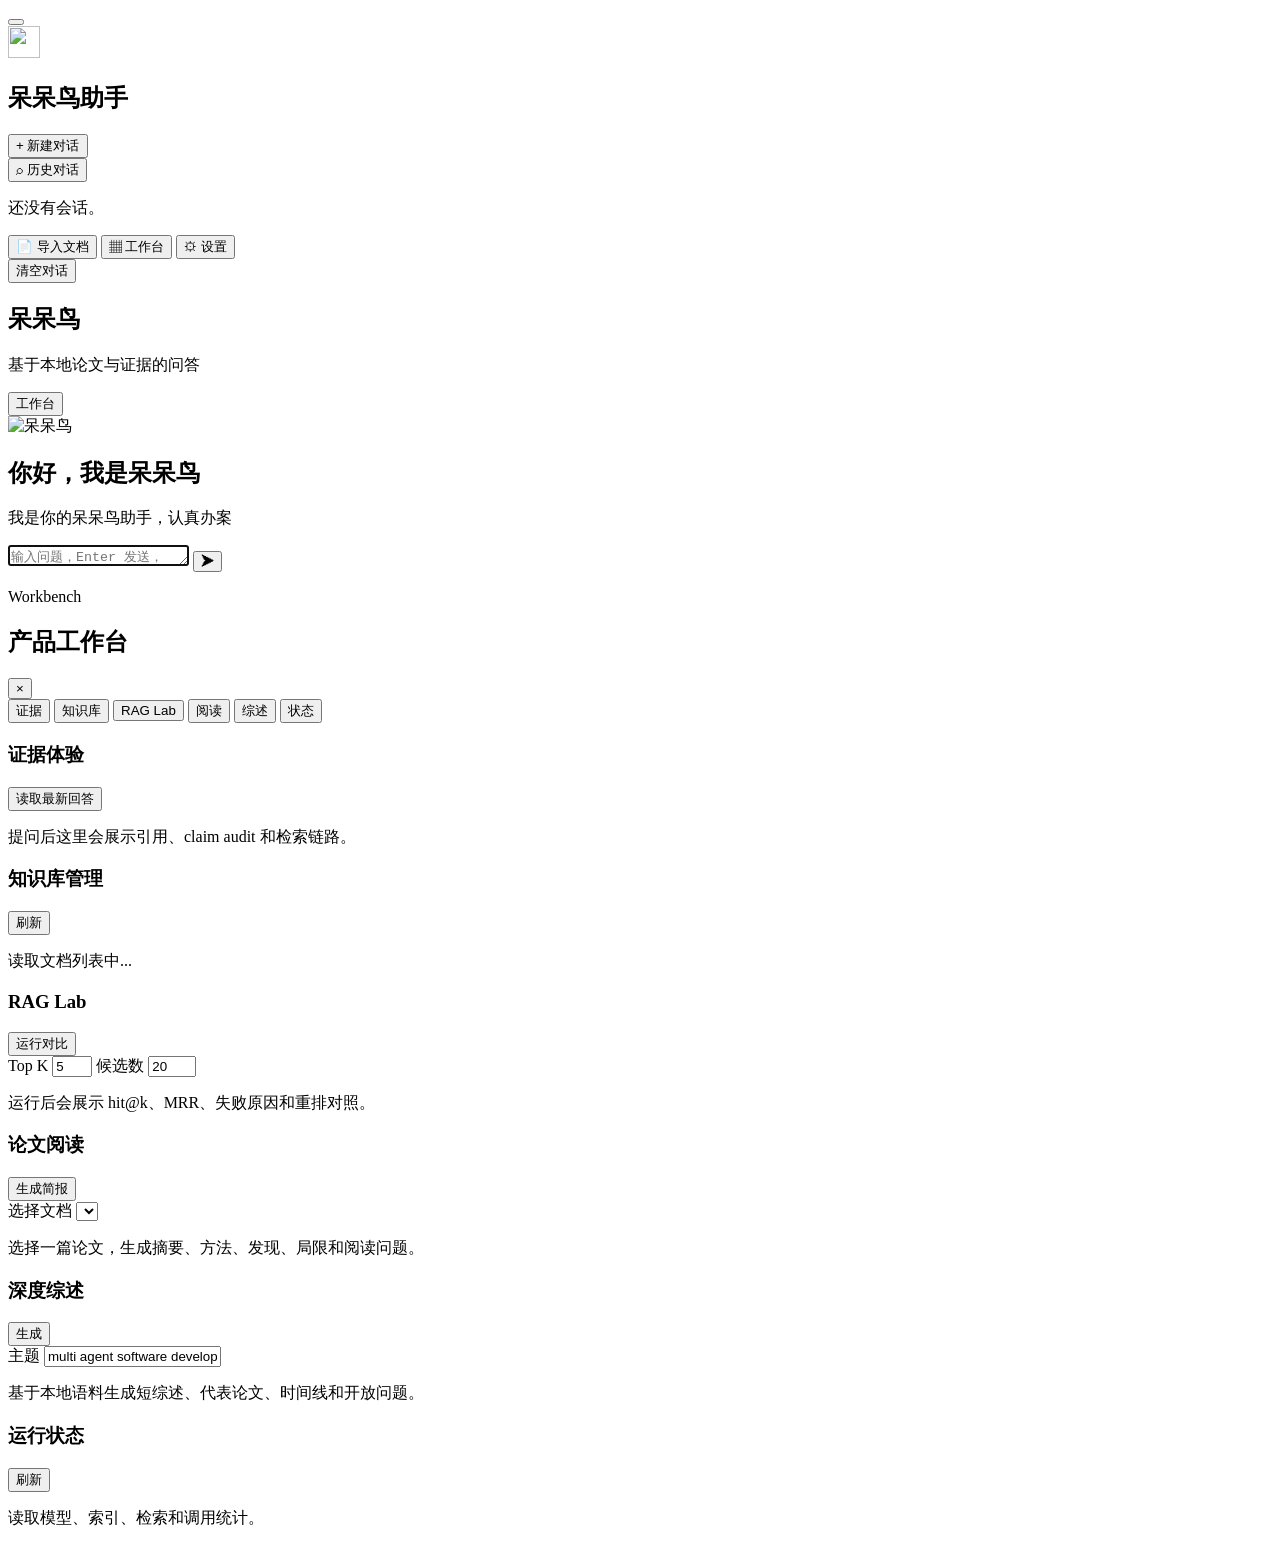
==== daidainiao_agent/frontend/index.html @ 804ecf0d "refactor: 整合项目至 daidainiao_agent 并升级呆呆鸟前端 - 将应用迁入 daidainiao_agent/，Python 包由 research_agent 重命名为 da" ====
<!doctype html>
<html lang="zh-CN">
  <head>
    <meta charset="UTF-8" />
    <meta name="viewport" content="width=device-width, initial-scale=1.0" />
    <meta http-equiv="Cache-Control" content="no-cache, no-store, must-revalidate" />
    <meta http-equiv="Pragma" content="no-cache" />
    <meta http-equiv="Expires" content="0" />
    <title>呆呆鸟 · 论文助手</title>
    <link rel="preconnect" href="https://fonts.googleapis.com" />
    <link rel="preconnect" href="https://fonts.gstatic.com" crossorigin />
    <link href="https://fonts.googleapis.com/css2?family=Inter:wght@400;500;600;700&family=Source+Serif+4:opsz,wght@8..60,400;600;700&display=swap" rel="stylesheet" />
    <link rel="icon" type="image/png" href="/static/icons/dodo-official.png" />
    <link rel="stylesheet" href="/static/styles.css?v=20260521" />
    <link rel="stylesheet" href="/static/ui-v2.css?v=20260521" />
  </head>
  <body>
    <div class="app-shell">
      <button id="sidebar-toggle" class="sidebar-toggle" type="button" aria-label="切换侧栏">
        <span class="toggle-icon"></span>
      </button>

      <aside id="sidebar" class="sidebar">
        <div class="sidebar-header">
          <div class="brand-lockup">
            <span class="brand-mark" aria-hidden="true">
              <img src="/static/icons/dodo-official.png" width="32" height="32" alt="" />
            </span>
            <h2 class="sidebar-brand">呆呆鸟助手</h2>
          </div>
        </div>

        <nav class="sidebar-nav" aria-label="对话导航">
          <button id="new-chat" class="nav-button nav-button-primary" type="button">
            <span aria-hidden="true">+</span>
            新建对话
          </button>

          <div class="sidebar-section">
            <button class="nav-button nav-button-static" type="button" aria-expanded="true">
              <span aria-hidden="true">⌕</span>
              历史对话
            </button>
            <div class="sidebar-history" id="sessions-output">
              <p class="empty-note">还没有会话。</p>
            </div>
          </div>

          <button id="upload-doc-button" class="nav-button" type="button">
            <span aria-hidden="true">📄</span>
            导入文档
          </button>
          <input id="upload-file-input" type="file" accept=".pdf,.docx,.txt" style="position:absolute;width:1px;height:1px;opacity:0;pointer-events:none;" />

          <button id="workspace-toggle" class="nav-button nav-button-muted" type="button">
            <span aria-hidden="true">▦</span>
            工作台
          </button>

          <button id="settings-button" class="nav-button" type="button">
            <span aria-hidden="true">⚙</span>
            设置
          </button>
        </nav>

        <div class="sidebar-footer">
          <button id="clear-chat" class="danger-button" type="button">清空对话</button>
        </div>
      </aside>

      <main id="main-content" class="chat-main">
        <section class="conversation-panel" aria-labelledby="assistant-title">
          <header class="chat-panel-header">
            <div>
              <h1 id="assistant-title">呆呆鸟</h1>
              <p class="panel-kicker">基于本地论文与证据的问答</p>
            </div>
            <button id="workspace-open-header" class="status-pill status-button status-button-subtle" type="button" title="打开产品工作台">工作台</button>
          </header>

          <div id="chat-stream-status" class="chat-stream-status" aria-live="polite" aria-atomic="true"></div>
          <div id="chat-messages" class="chat-messages">
            <div id="welcome-screen" class="welcome-screen">
              <div class="welcome-copy">
                <div class="welcome-mascot" aria-hidden="true">
                  <img src="/static/icons/dodo-official.png" width="128" height="128" alt="呆呆鸟" />
                </div>
                <h2>你好，我是呆呆鸟</h2>
                <p class="welcome-hint">我是你的呆呆鸟助手，认真办案</p>
              </div>
            </div>
          </div>

          <div class="chat-composer-wrap">
            <form id="chat-form" class="chat-composer" action="javascript:void(0)" novalidate>
              <textarea id="chat-input" class="chat-input" placeholder="输入问题，Enter 发送，Shift+Enter 换行" rows="1" autofocus></textarea>
              <button id="chat-stop" class="ghost-button chat-stop-btn" type="button" title="停止生成" hidden aria-label="停止生成">
                <span class="stop-icon" aria-hidden="true">■</span>
              </button>
              <button id="chat-submit" class="primary-button chat-submit-btn" type="button" title="发送 (Enter)" aria-label="发送">
                <span class="submit-icon" aria-hidden="true">&#x27A4;</span>
              </button>
            </form>
          </div>
        </section>

        <aside id="workspace-panel" class="workspace-panel" aria-label="产品工作台">
          <div class="workspace-head">
            <div>
              <p class="panel-kicker">Workbench</p>
              <h2>产品工作台</h2>
            </div>
            <button id="workspace-close" class="settings-close" type="button" aria-label="关闭工作台">×</button>
          </div>

          <div class="workspace-tabs" role="tablist" aria-label="产品能力">
            <button class="workspace-tab active" type="button" data-workspace-tab="evidence">证据</button>
            <button class="workspace-tab" type="button" data-workspace-tab="documents">知识库</button>
            <button class="workspace-tab" type="button" data-workspace-tab="lab">RAG Lab</button>
            <button class="workspace-tab" type="button" data-workspace-tab="reading">阅读</button>
            <button class="workspace-tab" type="button" data-workspace-tab="review">综述</button>
            <button class="workspace-tab" type="button" data-workspace-tab="status">状态</button>
          </div>

          <div class="workspace-body">
            <section class="workspace-view active" data-workspace-view="evidence">
              <div class="workspace-section-head">
                <h3>证据体验</h3>
                <button id="workspace-load-evidence" class="ghost-button compact-button" type="button">读取最新回答</button>
              </div>
              <div id="workspace-evidence-output" class="workspace-output">
                <p class="settings-empty">提问后这里会展示引用、claim audit 和检索链路。</p>
              </div>
            </section>

            <section class="workspace-view" data-workspace-view="documents">
              <div class="workspace-section-head">
                <h3>知识库管理</h3>
                <button id="workspace-refresh-documents" class="ghost-button compact-button" type="button">刷新</button>
              </div>
              <div id="workspace-documents-output" class="workspace-output">
                <p class="settings-empty">读取文档列表中...</p>
              </div>
            </section>

            <section class="workspace-view" data-workspace-view="lab">
              <div class="workspace-section-head">
                <h3>RAG Lab</h3>
                <button id="workspace-run-lab" class="primary-button compact-button" type="button">运行对比</button>
              </div>
              <div class="workspace-form-row">
                <label>Top K <input id="workspace-lab-top-k" type="number" min="1" max="8" value="5" /></label>
                <label>候选数 <input id="workspace-lab-candidate-k" type="number" min="4" max="60" value="20" /></label>
              </div>
              <div id="workspace-lab-output" class="workspace-output">
                <p class="settings-empty">运行后会展示 hit@k、MRR、失败原因和重排对照。</p>
              </div>
            </section>

            <section class="workspace-view" data-workspace-view="reading">
              <div class="workspace-section-head">
                <h3>论文阅读</h3>
                <button id="workspace-run-reading" class="primary-button compact-button" type="button">生成简报</button>
              </div>
              <label class="workspace-field">
                <span>选择文档</span>
                <select id="workspace-reading-select"></select>
              </label>
              <div id="workspace-reading-output" class="workspace-output">
                <p class="settings-empty">选择一篇论文，生成摘要、方法、发现、局限和阅读问题。</p>
              </div>
            </section>

            <section class="workspace-view" data-workspace-view="review">
              <div class="workspace-section-head">
                <h3>深度综述</h3>
                <button id="workspace-run-review" class="primary-button compact-button" type="button">生成</button>
              </div>
              <label class="workspace-field">
                <span>主题</span>
                <input id="workspace-review-topic" type="text" value="multi agent software development" />
              </label>
              <div id="workspace-review-output" class="workspace-output">
                <p class="settings-empty">基于本地语料生成短综述、代表论文、时间线和开放问题。</p>
              </div>
            </section>

            <section class="workspace-view" data-workspace-view="status">
              <div class="workspace-section-head">
                <h3>运行状态</h3>
                <button id="workspace-refresh-status" class="ghost-button compact-button" type="button">刷新</button>
              </div>
              <div id="workspace-status-output" class="workspace-output">
                <p class="settings-empty">读取模型、索引、检索和调用统计。</p>
              </div>
            </section>
          </div>
        </aside>
      </main>
    </div>

    <div id="settings-panel" class="settings-panel" hidden>
      <div class="settings-card" role="dialog" aria-modal="true" aria-labelledby="settings-title">
        <div class="settings-head">
          <div>
            <p class="panel-kicker">设置</p>
            <h2 id="settings-title">模型 &amp; 检索</h2>
          </div>
          <button id="settings-close" class="settings-close" type="button" aria-label="关闭设置">×</button>
        </div>
        <div class="settings-scroll">
          <section class="settings-block">
            <h3 class="settings-block-title">模型连接</h3>
            <div class="settings-form">
              <label class="settings-stack">
                <span class="settings-label">配置名称</span>
                <input id="settings-profile-name" class="settings-input" type="text" placeholder="例如：GPT / Qwen" />
              </label>
              <label class="settings-stack">
                <span class="settings-label">提供商</span>
                <select id="settings-provider" class="settings-input settings-select">
                  <option value="dashscope">DashScope (阿里云)</option>
                  <option value="openai_compatible">OpenAI 兼容接口</option>
                </select>
              </label>
              <label class="settings-stack">
                <span class="settings-label">API Key</span>
                <input id="settings-api-key" class="settings-input" type="password" placeholder="sk-..." autocomplete="off" />
              </label>
              <label class="settings-stack" id="settings-base-url-group" hidden>
                <span class="settings-label">Base URL</span>
                <input id="settings-base-url" class="settings-input" type="text" placeholder="https://api.openai.com/v1" />
              </label>
              <div class="settings-stack" id="settings-model-group">
                <span class="settings-label">模型</span>
                <div class="settings-model-row">
                  <select id="settings-model-select" class="settings-input settings-select" hidden></select>
                  <input id="settings-model" class="settings-input" type="text" placeholder="qwen-plus" />
                  <button id="settings-fetch-models" class="ghost-button compact-button" type="button">获取模型</button>
                </div>
              </div>
            </div>
            <div id="settings-model-status" class="settings-model-status">未配置 API Key，使用本地规则模式</div>
            <div class="settings-profile-block">
              <div class="settings-subhead">
                <h4>已保存配置</h4>
                <span>点击切换</span>
              </div>
              <div id="settings-model-profiles" class="settings-profiles"></div>
            </div>
          </section>
          <section class="settings-block">
            <h3 class="settings-block-title">检索偏好</h3>
            <div class="settings-retrieval-grid">
              <label class="settings-stack settings-stack-inline">
                <span class="settings-label">证据片段数</span>
                <input id="settings-top-k" class="settings-input settings-input-narrow" type="number" min="1" max="8" step="1" value="5" />
              </label>
              <label class="settings-toggle">
                <input id="settings-strict-grounded" type="checkbox" checked />
                <span class="settings-toggle-ui" aria-hidden="true"></span>
                <span class="settings-toggle-text">
                  <strong>严格证据模式</strong>
                  <small>无依据时拒绝编造</small>
                </span>
              </label>
              <label class="settings-toggle">
                <input id="settings-use-rerank" type="checkbox" checked />
                <span class="settings-toggle-ui" aria-hidden="true"></span>
                <span class="settings-toggle-text">
                  <strong>启用重排</strong>
                  <small>本地 BGE 模型，更准但更慢</small>
                </span>
              </label>
            </div>
          </section>
          <section class="settings-block settings-block-muted">
            <div class="settings-subhead">
              <h4>已导入文档</h4>
              <span>知识库来源</span>
            </div>
            <div id="settings-documents" class="settings-documents">
              <p class="settings-empty">点击刷新文档查看列表。</p>
            </div>
          </section>
        </div>
        <div class="settings-footer settings-actions">
          <button id="settings-save" class="primary-button compact-button" type="button">保存并应用</button>
          <button id="settings-refresh-docs" class="ghost-button compact-button" type="button">刷新文档</button>
          <p class="settings-footer-hint">已切换的配置可直接保存；新建或另存为时需填写配置名称</p>
        </div>
      </div>
    </div>

    <script>
      (() => {
        const button = document.getElementById("settings-button");
        const panel = document.getElementById("settings-panel");
        const close = document.getElementById("settings-close");
        if (!button || !panel) return;
        let closeTimer = null;
        const closeWithAnimation = () => {
          if (panel.hidden || panel.classList.contains("settings-panel-closing")) return;
          panel.classList.add("settings-panel-closing");
          clearTimeout(closeTimer);
          closeTimer = setTimeout(() => {
            panel.hidden = true;
            panel.classList.remove("settings-panel-closing");
          }, 260);
        };
        button.addEventListener("click", () => {
          clearTimeout(closeTimer);
          panel.classList.remove("settings-panel-closing");
          panel.hidden = false;
        });
        close?.addEventListener("click", closeWithAnimation);
        panel.addEventListener("click", (event) => {
          if (event.target === panel) closeWithAnimation();
        });
      })();
    </script>
    <script>
      (() => {
        const form = document.getElementById("chat-form");
        const input = document.getElementById("chat-input");
        const submit = document.getElementById("chat-submit");
        const messages = document.getElementById("chat-messages");
        const welcome = document.getElementById("welcome-screen");
        if (!form || !input || !submit || !messages) return;

        const escapeHtml = (value) => String(value)
          .replaceAll("&", "&amp;")
          .replaceAll("<", "&lt;")
          .replaceAll(">", "&gt;")
          .replaceAll('"', "&quot;")
          .replaceAll("'", "&#39;");

        const appendMessage = (role, text) => {
          if (welcome) welcome.style.display = "none";
          const cls = role === "user" ? "chat-msg-user" : "chat-msg-assistant";
          messages.insertAdjacentHTML("beforeend", `<div class="chat-msg ${cls}"><p>${escapeHtml(text)}</p></div>`);
          messages.scrollTop = messages.scrollHeight;
          return messages.lastElementChild;
        };

        async function fallbackSend(event) {
          if (window.__DODO_CHAT_READY || event.defaultPrevented) return;
          event.preventDefault();
          const question = input.value.trim();
          if (!question || submit.disabled) return;
          submit.disabled = true;
          input.value = "";
          appendMessage("user", question);
          const assistant = appendMessage("assistant", "正在连接...");
          const paragraph = assistant.querySelector("p");
          let answer = "";
          try {
            let settings = {};
            try {
              settings = JSON.parse(localStorage.getItem("daidainiao-agent-settings") || "{}");
            } catch {
              settings = {};
            }
            const response = await fetch("/ask-stream", {
              method: "POST",
              headers: { "Content-Type": "application/json" },
              body: JSON.stringify({
                question,
                top_k: Number(settings.topK) || 5,
                strict_grounded: settings.strictGrounded !== false,
                use_rerank: settings.useRerank !== false,
              }),
            });
            if (!response.ok || !response.body) throw new Error(`请求失败：${response.status}`);
            const reader = response.body.getReader();
            const decoder = new TextDecoder("utf-8");
            let buffer = "";
            const handleBlock = (block) => {
              const eventType = (block.match(/^event:\s*(.+)$/m) || [])[1]?.trim() || "message";
              const data = block.split("\n").filter((line) => line.startsWith("data:")).map((line) => line.slice(5).trim()).join("\n");
              if (!data) return;
              const parsed = JSON.parse(data);
              if (eventType === "chunk") {
                answer += parsed.delta || "";
                paragraph.innerHTML = escapeHtml(answer || "...");
                messages.scrollTop = messages.scrollHeight;
              } else if (eventType === "final") {
                paragraph.innerHTML = escapeHtml(parsed.answer || answer || "完成");
              } else if (eventType === "error") {
                throw new Error(parsed.error || "流式输出失败");
              }
            };
            while (true) {
              const { value, done } = await reader.read();
              buffer += decoder.decode(value || new Uint8Array(), { stream: !done });
              let boundary = buffer.indexOf("\n\n");
              while (boundary !== -1) {
                handleBlock(buffer.slice(0, boundary));
                buffer = buffer.slice(boundary + 2);
                boundary = buffer.indexOf("\n\n");
              }
              if (done) break;
            }
          } catch (err) {
            paragraph.textContent = `错误：${err.message || "发送失败"}`;
            paragraph.style.color = "var(--danger)";
          } finally {
            submit.disabled = false;
            input.focus();
          }
        }

        form.addEventListener("submit", fallbackSend);
        submit.addEventListener("click", fallbackSend);
      })();
    </script>
    <script type="module" src="/static/app.js?v=20260521-doc-del"></script>
  </body>
</html>
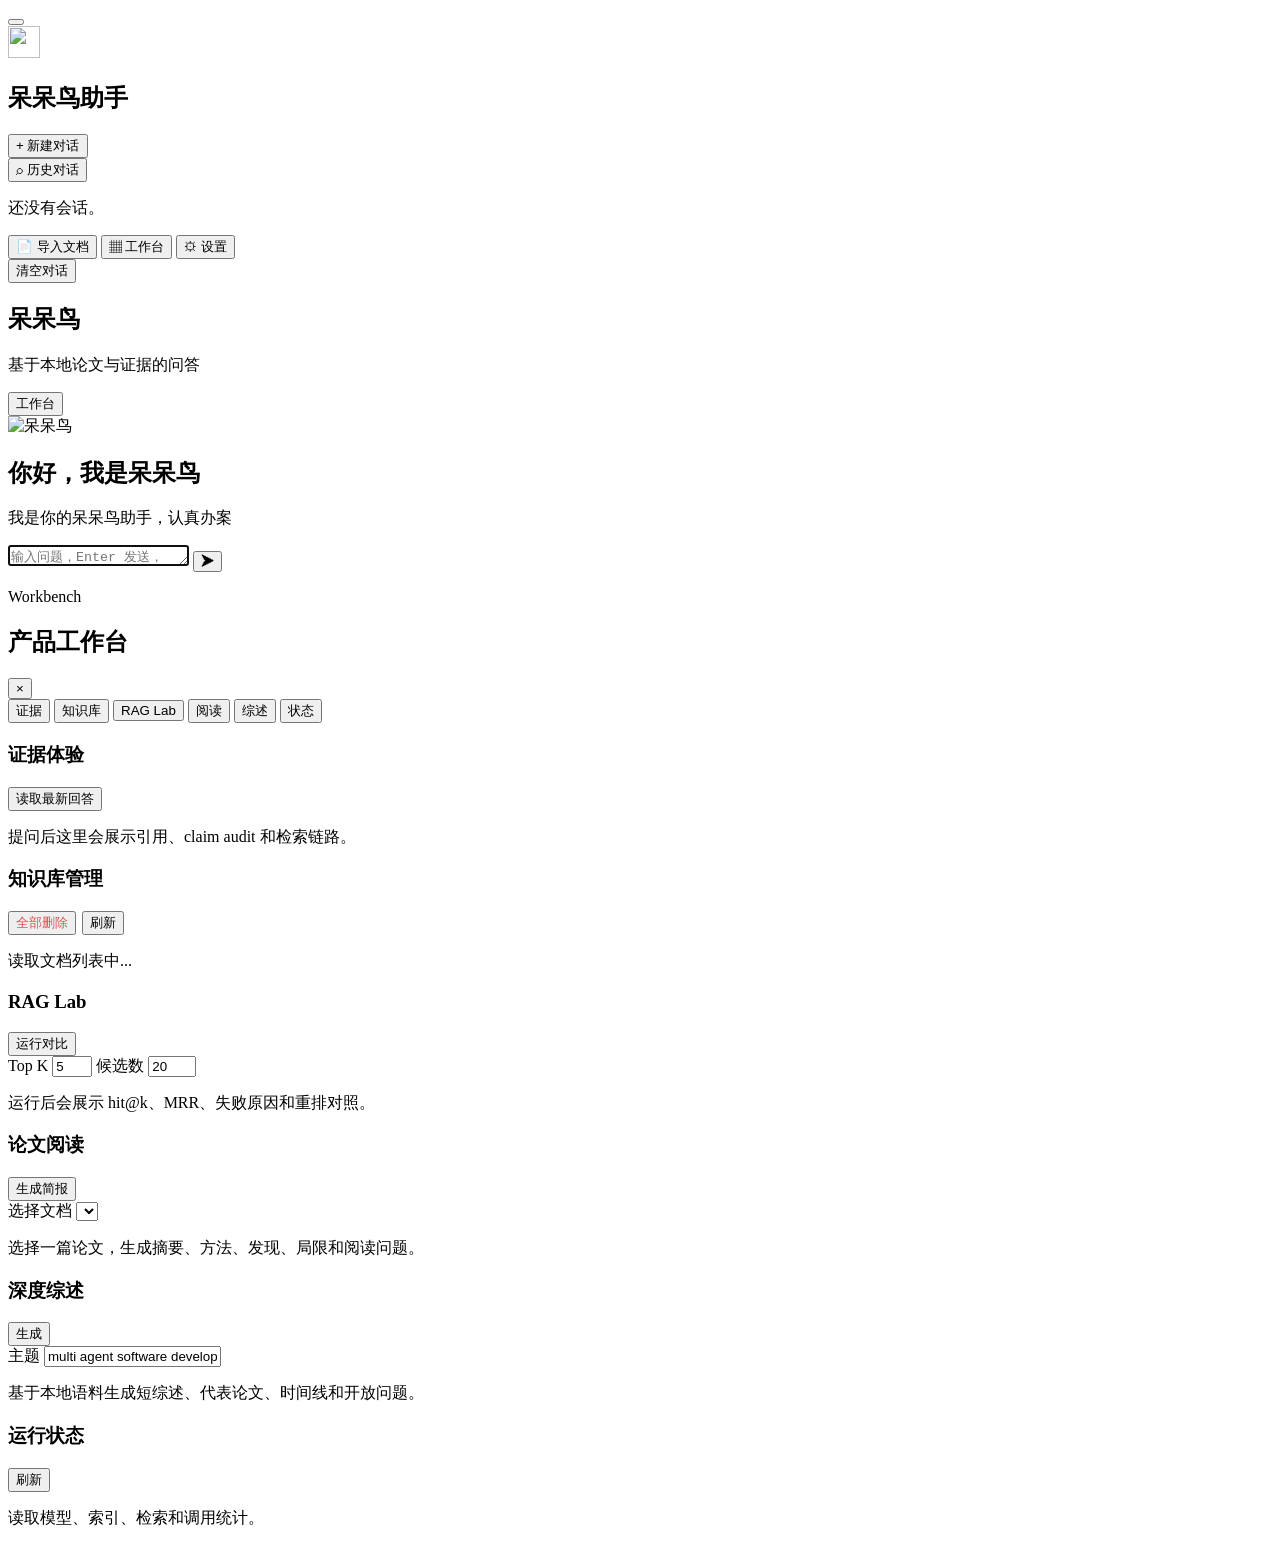
==== commit 1baf1f06: "feat: 模型配置档案持久化、设置与文档管理，并更新 README - 新增 model_profiles 与 /settings/model 读写，修复已保存配置列表不显示 - 支持删除导入文档、" ====
--- a/daidainiao_agent/frontend/index.html
+++ b/daidainiao_agent/frontend/index.html
@@ -136,7 +136,10 @@
             <section class="workspace-view" data-workspace-view="documents">
               <div class="workspace-section-head">
                 <h3>知识库管理</h3>
-                <button id="workspace-refresh-documents" class="ghost-button compact-button" type="button">刷新</button>
+                <div style="display:flex;gap:6px;">
+                  <button id="workspace-delete-all-documents" class="ghost-button compact-button" type="button" style="color:var(--danger,#e05252);">全部删除</button>
+                  <button id="workspace-refresh-documents" class="ghost-button compact-button" type="button">刷新</button>
+                </div>
               </div>
               <div id="workspace-documents-output" class="workspace-output">
                 <p class="settings-empty">读取文档列表中...</p>
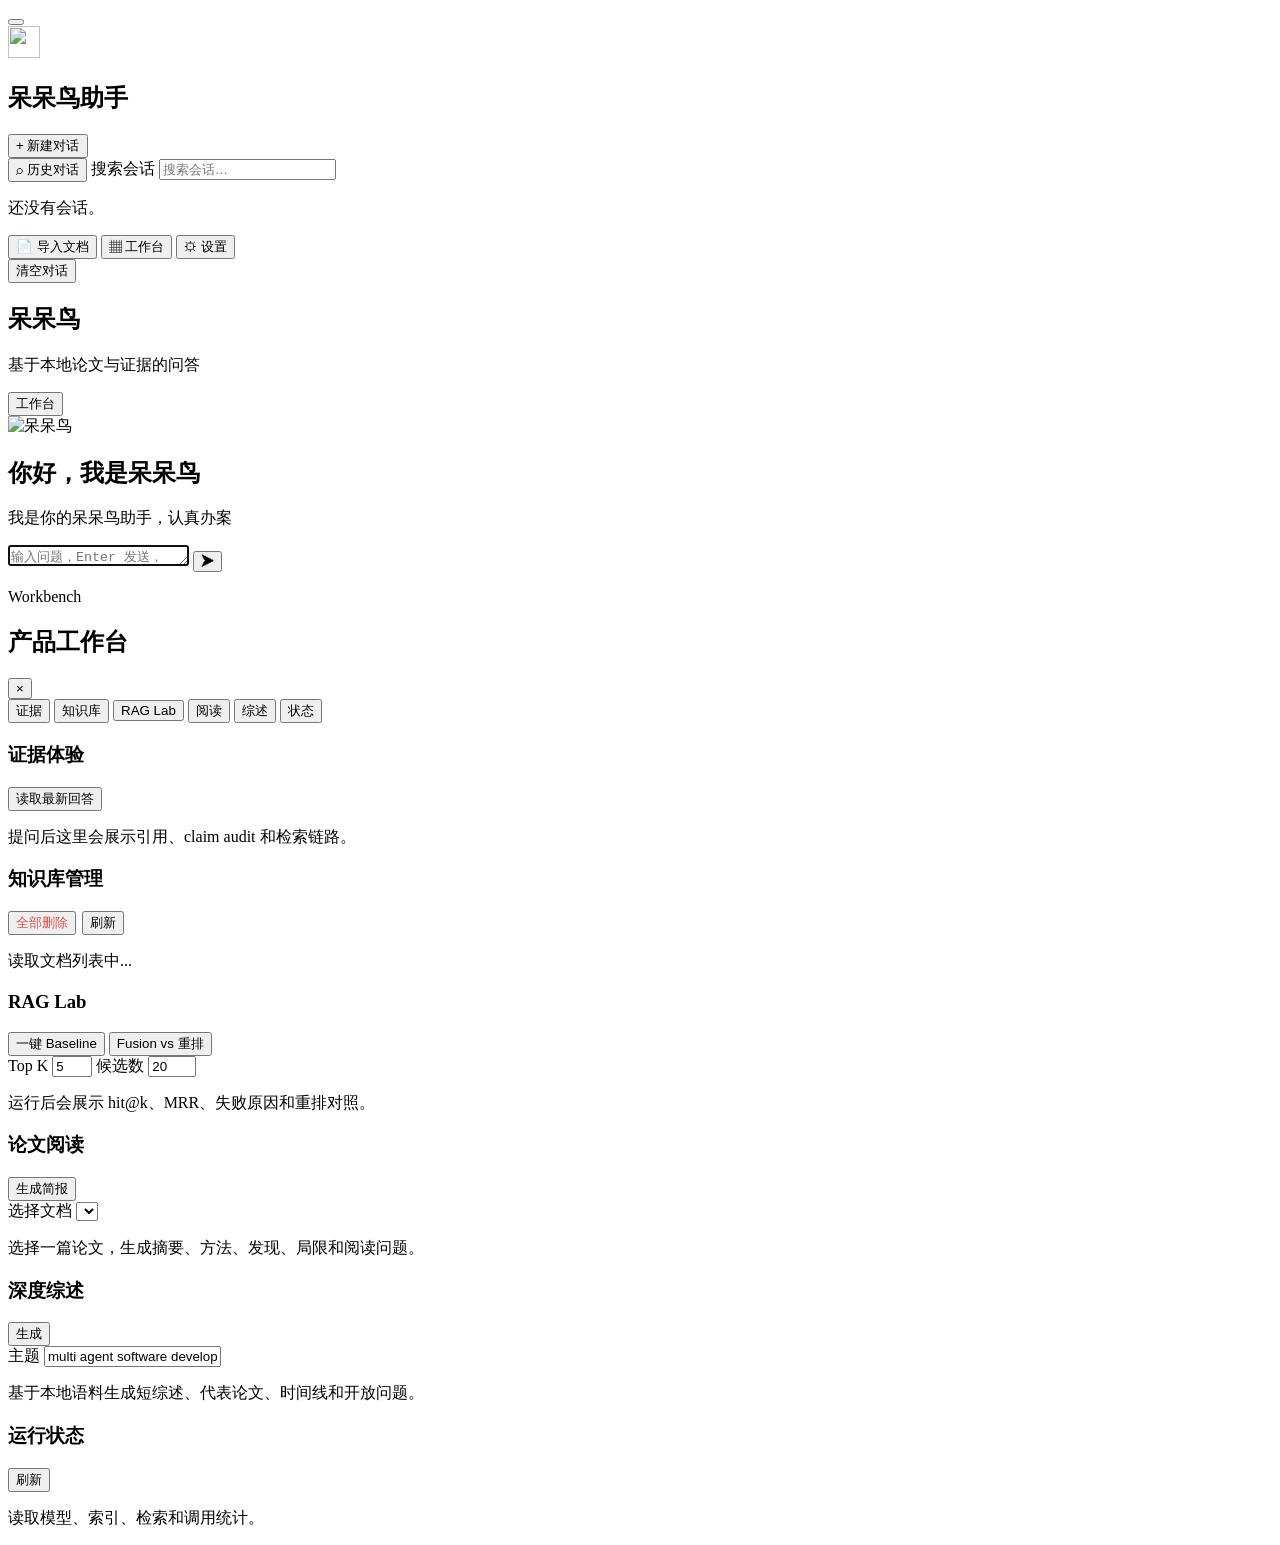
==== commit dae1787e: "feat: next-step improvements for daidainiao agent Experience (evidence sync, markdown export, sessio" ====
--- a/daidainiao_agent/frontend/index.html
+++ b/daidainiao_agent/frontend/index.html
@@ -41,6 +41,10 @@
               <span aria-hidden="true">⌕</span>
               历史对话
             </button>
+            <label class="session-search-label">
+              <span class="visually-hidden">搜索会话</span>
+              <input id="session-search" class="session-search-input" type="search" placeholder="搜索会话…" autocomplete="off" />
+            </label>
             <div class="sidebar-history" id="sessions-output">
               <p class="empty-note">还没有会话。</p>
             </div>
@@ -149,7 +153,8 @@
             <section class="workspace-view" data-workspace-view="lab">
               <div class="workspace-section-head">
                 <h3>RAG Lab</h3>
-                <button id="workspace-run-lab" class="primary-button compact-button" type="button">运行对比</button>
+                <button id="workspace-run-lab-baseline" class="ghost-button compact-button" type="button">一键 Baseline</button>
+                <button id="workspace-run-lab" class="primary-button compact-button" type="button">Fusion vs 重排</button>
               </div>
               <div class="workspace-form-row">
                 <label>Top K <input id="workspace-lab-top-k" type="number" min="1" max="8" value="5" /></label>
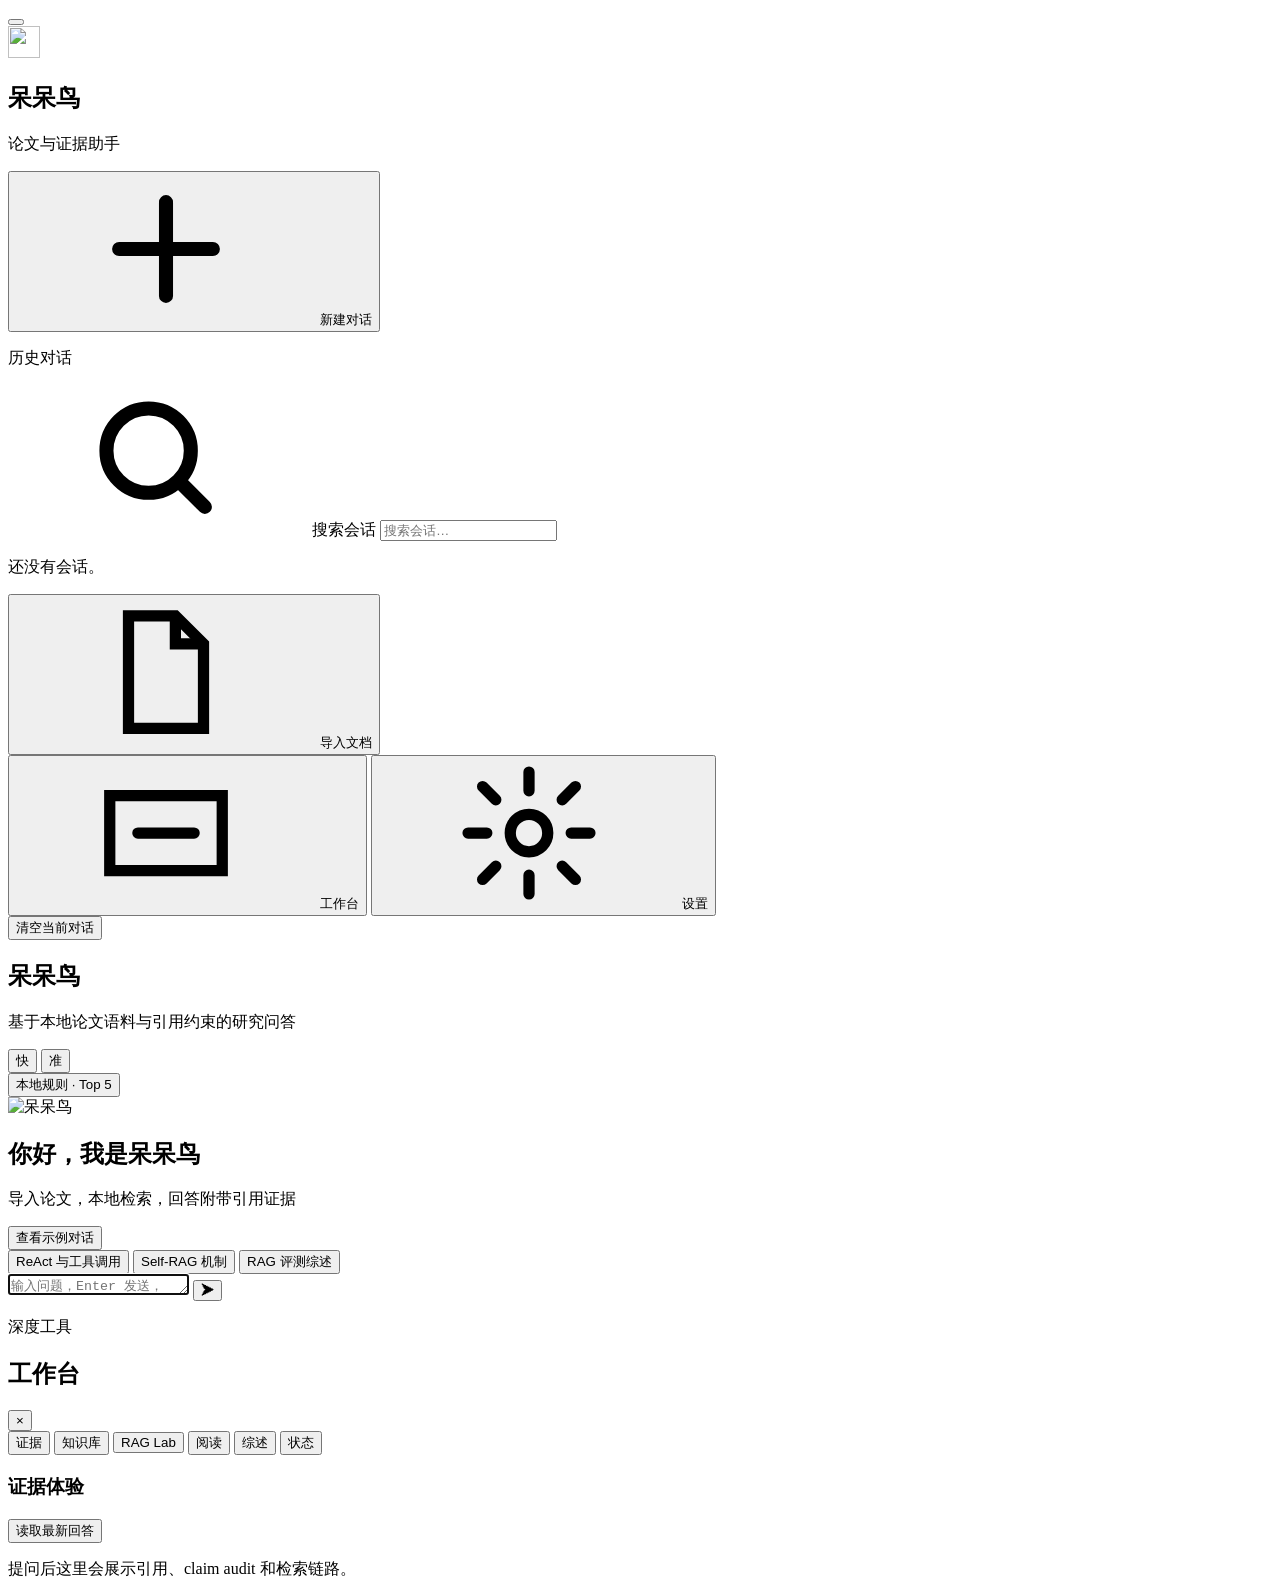
==== commit cdf91a89: "feat(frontend): polish daidainiao workspace Refresh the daidainiao frontend workspace and supporting" ====
--- a/daidainiao_agent/frontend/index.html
+++ b/daidainiao_agent/frontend/index.html
@@ -11,11 +11,23 @@
     <link rel="preconnect" href="https://fonts.gstatic.com" crossorigin />
     <link href="https://fonts.googleapis.com/css2?family=Inter:wght@400;500;600;700&family=Source+Serif+4:opsz,wght@8..60,400;600;700&display=swap" rel="stylesheet" />
     <link rel="icon" type="image/png" href="/static/icons/dodo-official.png" />
-    <link rel="stylesheet" href="/static/styles.css?v=20260521" />
-    <link rel="stylesheet" href="/static/ui-v2.css?v=20260521" />
+    <link rel="stylesheet" href="/static/tokens.css?v=20260541-density-fix" />
+    <link rel="stylesheet" href="/static/base.css?v=20260541-density-fix" />
+    <link rel="stylesheet" href="/static/components.css?v=20260541-density-fix" />
+    <link rel="stylesheet" href="/static/layout.css?v=20260541-density-fix" />
+    <link rel="stylesheet" href="/static/content.css?v=20260541-density-fix" />
   </head>
   <body>
+    <svg xmlns="http://www.w3.org/2000/svg" style="display:none" aria-hidden="true">
+      <symbol id="icon-plus" viewBox="0 0 16 16"><path d="M8 3v10M3 8h10" stroke="currentColor" stroke-width="1.5" stroke-linecap="round"/></symbol>
+      <symbol id="icon-search" viewBox="0 0 16 16"><circle cx="7" cy="7" r="4.5" stroke="currentColor" stroke-width="1.5" fill="none"/><path d="M10.5 10.5L13 13" stroke="currentColor" stroke-width="1.5" stroke-linecap="round"/></symbol>
+      <symbol id="icon-doc" viewBox="0 0 16 16"><path d="M4 2h5l3 3v9H4V2z" stroke="currentColor" stroke-width="1.2" fill="none"/><path d="M9 2v3h3" stroke="currentColor" stroke-width="1.2" fill="none"/></symbol>
+      <symbol id="icon-grid" viewBox="0 0 16 16"><rect x="2" y="2" width="5" height="5" rx="1" stroke="currentColor" stroke-width="1.2" fill="none"/><rect x="9" y="2" width="5" height="5" rx="1" stroke="currentColor" stroke-width="1.2" fill="none"/><rect x="2" y="9" width="5" height="5" rx="1" stroke="currentColor" stroke-width="1.2" fill="none"/><rect x="9" y="9" width="5" height="5" rx="1" stroke="currentColor" stroke-width="1.2" fill="none"/></symbol>
+      <symbol id="icon-settings" viewBox="0 0 16 16"><circle cx="8" cy="8" r="2" stroke="currentColor" stroke-width="1.2" fill="none"/><path d="M8 1.5v2M8 12.5v2M1.5 8h2M12.5 8h2M3.05 3.05l1.41 1.41M11.54 11.54l1.41 1.41M3.05 12.95l1.41-1.41M11.54 4.46l1.41-1.41" stroke="currentColor" stroke-width="1.2" stroke-linecap="round"/></symbol>
+      <symbol id="icon-workbench" viewBox="0 0 16 16"><path d="M2 4h12v8H2z" stroke="currentColor" stroke-width="1.2" fill="none"/><path d="M5 8h6" stroke="currentColor" stroke-width="1.2" stroke-linecap="round"/></symbol>
+    </svg>
     <div class="app-shell">
+      <div id="sidebar-scrim" class="sidebar-scrim" hidden aria-hidden="true"></div>
       <button id="sidebar-toggle" class="sidebar-toggle" type="button" aria-label="切换侧栏">
         <span class="toggle-icon"></span>
       </button>
@@ -26,49 +38,54 @@
             <span class="brand-mark" aria-hidden="true">
               <img src="/static/icons/dodo-official.png" width="32" height="32" alt="" />
             </span>
-            <h2 class="sidebar-brand">呆呆鸟助手</h2>
+            <div class="brand-text">
+              <h2 class="sidebar-brand">呆呆鸟</h2>
+              <p class="brand-tagline">论文与证据助手</p>
+            </div>
           </div>
         </div>
 
         <nav class="sidebar-nav" aria-label="对话导航">
           <button id="new-chat" class="nav-button nav-button-primary" type="button">
-            <span aria-hidden="true">+</span>
+            <span class="nav-icon" aria-hidden="true"><svg><use href="#icon-plus"/></svg></span>
             新建对话
           </button>
 
           <div class="sidebar-section">
-            <button class="nav-button nav-button-static" type="button" aria-expanded="true">
-              <span aria-hidden="true">⌕</span>
-              历史对话
-            </button>
-            <label class="session-search-label">
-              <span class="visually-hidden">搜索会话</span>
-              <input id="session-search" class="session-search-input" type="search" placeholder="搜索会话…" autocomplete="off" />
-            </label>
+            <p class="sidebar-section-label">历史对话</p>
+            <div class="session-search-wrap">
+              <svg class="session-search-icon" aria-hidden="true"><use href="#icon-search"/></svg>
+              <label class="session-search-label">
+                <span class="visually-hidden">搜索会话</span>
+                <input id="session-search" class="session-search-input" type="search" placeholder="搜索会话…" autocomplete="off" />
+              </label>
+            </div>
             <div class="sidebar-history" id="sessions-output">
               <p class="empty-note">还没有会话。</p>
             </div>
           </div>
 
           <button id="upload-doc-button" class="nav-button" type="button">
-            <span aria-hidden="true">📄</span>
+            <span class="nav-icon" aria-hidden="true"><svg><use href="#icon-doc"/></svg></span>
             导入文档
           </button>
           <input id="upload-file-input" type="file" accept=".pdf,.docx,.txt" style="position:absolute;width:1px;height:1px;opacity:0;pointer-events:none;" />
 
-          <button id="workspace-toggle" class="nav-button nav-button-muted" type="button">
-            <span aria-hidden="true">▦</span>
-            工作台
-          </button>
-
-          <button id="settings-button" class="nav-button" type="button">
-            <span aria-hidden="true">⚙</span>
-            设置
-          </button>
+          <div class="sidebar-tools-group">
+            <button id="workspace-toggle" class="nav-button nav-button-muted" type="button">
+              <span class="nav-icon" aria-hidden="true"><svg><use href="#icon-workbench"/></svg></span>
+              工作台
+            </button>
+
+            <button id="settings-button" class="nav-button" type="button">
+              <span class="nav-icon" aria-hidden="true"><svg><use href="#icon-settings"/></svg></span>
+              设置
+            </button>
+          </div>
         </nav>
 
         <div class="sidebar-footer">
-          <button id="clear-chat" class="danger-button" type="button">清空对话</button>
+          <button id="clear-chat" class="danger-link" type="button">清空当前对话</button>
         </div>
       </aside>
 
@@ -77,9 +94,15 @@
           <header class="chat-panel-header">
             <div>
               <h1 id="assistant-title">呆呆鸟</h1>
-              <p class="panel-kicker">基于本地论文与证据的问答</p>
-            </div>
-            <button id="workspace-open-header" class="status-pill status-button status-button-subtle" type="button" title="打开产品工作台">工作台</button>
+              <p class="header-subtitle">基于本地论文语料与引用约束的研究问答</p>
+            </div>
+            <div class="header-actions">
+              <div class="quality-preset-toggle" role="group" aria-label="检索模式">
+                <button type="button" class="quality-preset-btn" data-preset="fast" title="更快：跳过重排与自纠错" aria-pressed="false">快</button>
+                <button type="button" class="quality-preset-btn active" data-preset="accurate" title="更准：重排 + 自纠错" aria-pressed="true">准</button>
+              </div>
+              <button type="button" id="header-status-capsule" class="status-capsule" title="点击查看运行状态">本地规则 · Top 5</button>
+            </div>
           </header>
 
           <div id="chat-stream-status" class="chat-stream-status" aria-live="polite" aria-atomic="true"></div>
@@ -87,10 +110,16 @@
             <div id="welcome-screen" class="welcome-screen">
               <div class="welcome-copy">
                 <div class="welcome-mascot" aria-hidden="true">
-                  <img src="/static/icons/dodo-official.png" width="128" height="128" alt="呆呆鸟" />
+                  <img src="/static/icons/dodo-official.png" width="72" height="72" alt="呆呆鸟" />
                 </div>
                 <h2>你好，我是呆呆鸟</h2>
-                <p class="welcome-hint">我是你的呆呆鸟助手，认真办案</p>
+                <p class="welcome-hint">导入论文，本地检索，回答附带引用证据</p>
+                <button type="button" id="load-demo-session" class="ghost-button welcome-demo-btn">查看示例对话</button>
+                <div class="welcome-prompts" id="welcome-prompts">
+                  <button type="button" class="welcome-prompt" data-prompt="ReAct 是如何结合推理与工具调用的？">ReAct 与工具调用</button>
+                  <button type="button" class="welcome-prompt" data-prompt="Self-RAG 的自我反思检索机制是什么？">Self-RAG 机制</button>
+                  <button type="button" class="welcome-prompt" data-prompt="有哪些关于 RAG 评测的代表工作？">RAG 评测综述</button>
+                </div>
               </div>
             </div>
           </div>
@@ -108,26 +137,28 @@
           </div>
         </section>
 
-        <aside id="workspace-panel" class="workspace-panel" aria-label="产品工作台">
+        <div id="workspace-scrim" class="workspace-scrim" hidden aria-hidden="true"></div>
+
+        <aside id="workspace-panel" class="workspace-panel" aria-label="产品工作台" inert aria-hidden="true">
           <div class="workspace-head">
             <div>
-              <p class="panel-kicker">Workbench</p>
-              <h2>产品工作台</h2>
+              <p class="panel-kicker">深度工具</p>
+              <h2>工作台</h2>
             </div>
             <button id="workspace-close" class="settings-close" type="button" aria-label="关闭工作台">×</button>
           </div>
 
           <div class="workspace-tabs" role="tablist" aria-label="产品能力">
-            <button class="workspace-tab active" type="button" data-workspace-tab="evidence">证据</button>
-            <button class="workspace-tab" type="button" data-workspace-tab="documents">知识库</button>
-            <button class="workspace-tab" type="button" data-workspace-tab="lab">RAG Lab</button>
-            <button class="workspace-tab" type="button" data-workspace-tab="reading">阅读</button>
-            <button class="workspace-tab" type="button" data-workspace-tab="review">综述</button>
-            <button class="workspace-tab" type="button" data-workspace-tab="status">状态</button>
+            <button class="workspace-tab active" type="button" role="tab" id="workspace-tab-evidence" data-workspace-tab="evidence" aria-selected="true" aria-controls="workspace-view-evidence" tabindex="0">证据</button>
+            <button class="workspace-tab" type="button" role="tab" id="workspace-tab-documents" data-workspace-tab="documents" aria-selected="false" aria-controls="workspace-view-documents" tabindex="-1">知识库</button>
+            <button class="workspace-tab" type="button" role="tab" id="workspace-tab-lab" data-workspace-tab="lab" aria-selected="false" aria-controls="workspace-view-lab" tabindex="-1">RAG Lab</button>
+            <button class="workspace-tab" type="button" role="tab" id="workspace-tab-reading" data-workspace-tab="reading" aria-selected="false" aria-controls="workspace-view-reading" tabindex="-1">阅读</button>
+            <button class="workspace-tab" type="button" role="tab" id="workspace-tab-review" data-workspace-tab="review" aria-selected="false" aria-controls="workspace-view-review" tabindex="-1">综述</button>
+            <button class="workspace-tab" type="button" role="tab" id="workspace-tab-status" data-workspace-tab="status" aria-selected="false" aria-controls="workspace-view-status" tabindex="-1">状态</button>
           </div>
 
           <div class="workspace-body">
-            <section class="workspace-view active" data-workspace-view="evidence">
+            <section class="workspace-view active" id="workspace-view-evidence" role="tabpanel" data-workspace-view="evidence" aria-labelledby="workspace-tab-evidence" tabindex="0">
               <div class="workspace-section-head">
                 <h3>证据体验</h3>
                 <button id="workspace-load-evidence" class="ghost-button compact-button" type="button">读取最新回答</button>
@@ -137,11 +168,11 @@
               </div>
             </section>
 
-            <section class="workspace-view" data-workspace-view="documents">
+            <section class="workspace-view" id="workspace-view-documents" role="tabpanel" data-workspace-view="documents" aria-labelledby="workspace-tab-documents" tabindex="-1" hidden>
               <div class="workspace-section-head">
                 <h3>知识库管理</h3>
-                <div style="display:flex;gap:6px;">
-                  <button id="workspace-delete-all-documents" class="ghost-button compact-button" type="button" style="color:var(--danger,#e05252);">全部删除</button>
+                <div class="button-row">
+                  <button id="workspace-delete-all-documents" class="ghost-button compact-button danger-text" type="button">全部删除</button>
                   <button id="workspace-refresh-documents" class="ghost-button compact-button" type="button">刷新</button>
                 </div>
               </div>
@@ -150,12 +181,31 @@
               </div>
             </section>
 
-            <section class="workspace-view" data-workspace-view="lab">
+            <section class="workspace-view" id="workspace-view-lab" role="tabpanel" data-workspace-view="lab" aria-labelledby="workspace-tab-lab" tabindex="-1" hidden>
               <div class="workspace-section-head">
                 <h3>RAG Lab</h3>
                 <button id="workspace-run-lab-baseline" class="ghost-button compact-button" type="button">一键 Baseline</button>
                 <button id="workspace-run-lab" class="primary-button compact-button" type="button">Fusion vs 重排</button>
               </div>
+              <div class="lab-guide">
+                <p class="lab-guide-step"><span>1</span> 一键 Baseline 跑内置 demo_eval</p>
+                <p class="lab-guide-step"><span>2</span> 查看 hit@k 与失败案例</p>
+                <p class="lab-guide-step"><span>3</span> 点「在对话中复现」验证单条 query</p>
+              </div>
+              <details class="lab-eval-wizard">
+                <summary>自定义 Eval 向导</summary>
+                <div class="lab-eval-wizard-body">
+                  <p class="block-note">每行一条：<code>问题 | 期望 paper_id | 关键词1,关键词2</code></p>
+                  <textarea id="workspace-eval-wizard-input" rows="4" placeholder="ReAct 如何结合推理与工具？ | react | reasoning,tool"></textarea>
+                  <div class="workspace-actions-row">
+                    <button id="workspace-eval-wizard-run" type="button" class="ghost-button compact-button">运行向导 Eval</button>
+                    <label class="ghost-button compact-button lab-upload-label">
+                      上传 JSON
+                      <input id="workspace-lab-eval-file" type="file" accept=".json,application/json" hidden />
+                    </label>
+                  </div>
+                </div>
+              </details>
               <div class="workspace-form-row">
                 <label>Top K <input id="workspace-lab-top-k" type="number" min="1" max="8" value="5" /></label>
                 <label>候选数 <input id="workspace-lab-candidate-k" type="number" min="4" max="60" value="20" /></label>
@@ -165,7 +215,7 @@
               </div>
             </section>
 
-            <section class="workspace-view" data-workspace-view="reading">
+            <section class="workspace-view" id="workspace-view-reading" role="tabpanel" data-workspace-view="reading" aria-labelledby="workspace-tab-reading" tabindex="-1" hidden>
               <div class="workspace-section-head">
                 <h3>论文阅读</h3>
                 <button id="workspace-run-reading" class="primary-button compact-button" type="button">生成简报</button>
@@ -179,7 +229,7 @@
               </div>
             </section>
 
-            <section class="workspace-view" data-workspace-view="review">
+            <section class="workspace-view" id="workspace-view-review" role="tabpanel" data-workspace-view="review" aria-labelledby="workspace-tab-review" tabindex="-1" hidden>
               <div class="workspace-section-head">
                 <h3>深度综述</h3>
                 <button id="workspace-run-review" class="primary-button compact-button" type="button">生成</button>
@@ -193,7 +243,7 @@
               </div>
             </section>
 
-            <section class="workspace-view" data-workspace-view="status">
+            <section class="workspace-view" id="workspace-view-status" role="tabpanel" data-workspace-view="status" aria-labelledby="workspace-tab-status" tabindex="-1" hidden>
               <div class="workspace-section-head">
                 <h3>运行状态</h3>
                 <button id="workspace-refresh-status" class="ghost-button compact-button" type="button">刷新</button>
@@ -259,6 +309,7 @@
           </section>
           <section class="settings-block">
             <h3 class="settings-block-title">检索偏好</h3>
+            <p class="settings-block-note">与顶栏「快 / 准」联动；此处可微调 Top K 等高级项。</p>
             <div class="settings-retrieval-grid">
               <label class="settings-stack settings-stack-inline">
                 <span class="settings-label">证据片段数</span>
@@ -280,148 +331,85 @@
                   <small>本地 BGE 模型，更准但更慢</small>
                 </span>
               </label>
+              <label class="settings-toggle">
+                <input id="settings-self-correct" type="checkbox" checked />
+                <span class="settings-toggle-ui" aria-hidden="true"></span>
+                <span class="settings-toggle-text">
+                  <strong>自纠错检索</strong>
+                  <small>多轮检索与 CRAG，更慢</small>
+                </span>
+              </label>
+              <label class="settings-toggle">
+                <input id="settings-auto-sync-evidence" type="checkbox" checked />
+                <span class="settings-toggle-ui" aria-hidden="true"></span>
+                <span class="settings-toggle-text">
+                  <strong>回答后同步工作台证据</strong>
+                  <small>自动刷新证据 Tab</small>
+                </span>
+              </label>
             </div>
           </section>
-          <section class="settings-block settings-block-muted">
-            <div class="settings-subhead">
-              <h4>已导入文档</h4>
-              <span>知识库来源</span>
-            </div>
-            <div id="settings-documents" class="settings-documents">
-              <p class="settings-empty">点击刷新文档查看列表。</p>
-            </div>
+          <section class="settings-block">
+            <h3 class="settings-block-title">外观</h3>
+            <label class="settings-stack">
+              <span class="settings-label">主题</span>
+              <select id="settings-theme" class="settings-input settings-select">
+                <option value="system">跟随系统</option>
+                <option value="light">浅色</option>
+                <option value="dark">深色</option>
+              </select>
+            </label>
           </section>
         </div>
         <div class="settings-footer settings-actions">
           <button id="settings-save" class="primary-button compact-button" type="button">保存并应用</button>
-          <button id="settings-refresh-docs" class="ghost-button compact-button" type="button">刷新文档</button>
+          <button id="settings-manage-knowledge" class="ghost-button compact-button" type="button">管理知识库 →</button>
           <p class="settings-footer-hint">已切换的配置可直接保存；新建或另存为时需填写配置名称</p>
         </div>
       </div>
     </div>
 
     <script>
-      (() => {
-        const button = document.getElementById("settings-button");
-        const panel = document.getElementById("settings-panel");
-        const close = document.getElementById("settings-close");
-        if (!button || !panel) return;
-        let closeTimer = null;
-        const closeWithAnimation = () => {
-          if (panel.hidden || panel.classList.contains("settings-panel-closing")) return;
-          panel.classList.add("settings-panel-closing");
-          clearTimeout(closeTimer);
-          closeTimer = setTimeout(() => {
-            panel.hidden = true;
-            panel.classList.remove("settings-panel-closing");
-          }, 260);
-        };
-        button.addEventListener("click", () => {
-          clearTimeout(closeTimer);
-          panel.classList.remove("settings-panel-closing");
-          panel.hidden = false;
+      (function () {
+        function showBootError(message) {
+          if (window.__DODO_UI_BOUND || document.getElementById("boot-error-bar")) return;
+          const bar = document.createElement("div");
+          bar.id = "boot-error-bar";
+          bar.className = "app-boot-error";
+          bar.textContent = message;
+          document.body.appendChild(bar);
+        }
+
+        if (window.location.protocol === "file:") {
+          window.addEventListener("DOMContentLoaded", () => {
+            showBootError("请通过本地服务访问：先在项目目录运行 python -m daidainiao_agent.cli serve，再打开 http://127.0.0.1:8000");
+          });
+          return;
+        }
+
+        window.addEventListener("error", (event) => {
+          const source = event.filename || "";
+          const fromAppScript = source.includes("/static/") || source.includes(window.location.origin);
+          if (!fromAppScript && !event.error) return;
+          console.error("呆呆鸟脚本错误:", event.error || event.message, source);
+          if (!window.__DODO_UI_BOUND) {
+            const detail = event.message || (event.error && String(event.error));
+            const hint = detail && !/加载失败/.test(detail)
+              ? `${detail} · 请 Ctrl+F5 硬刷新`
+              : "界面脚本加载失败，请确认通过 http://127.0.0.1:8000 访问并 Ctrl+F5 硬刷新。";
+            showBootError(hint);
+          }
         });
-        close?.addEventListener("click", closeWithAnimation);
-        panel.addEventListener("click", (event) => {
-          if (event.target === panel) closeWithAnimation();
+
+        window.addEventListener("unhandledrejection", (event) => {
+          console.error("呆呆鸟未捕获 Promise:", event.reason);
+          if (!window.__DODO_UI_BOUND) {
+            const detail = event.reason?.message || String(event.reason || "模块初始化失败");
+            showBootError(`${detail} · 请 Ctrl+F5 硬刷新`);
+          }
         });
       })();
     </script>
-    <script>
-      (() => {
-        const form = document.getElementById("chat-form");
-        const input = document.getElementById("chat-input");
-        const submit = document.getElementById("chat-submit");
-        const messages = document.getElementById("chat-messages");
-        const welcome = document.getElementById("welcome-screen");
-        if (!form || !input || !submit || !messages) return;
-
-        const escapeHtml = (value) => String(value)
-          .replaceAll("&", "&amp;")
-          .replaceAll("<", "&lt;")
-          .replaceAll(">", "&gt;")
-          .replaceAll('"', "&quot;")
-          .replaceAll("'", "&#39;");
-
-        const appendMessage = (role, text) => {
-          if (welcome) welcome.style.display = "none";
-          const cls = role === "user" ? "chat-msg-user" : "chat-msg-assistant";
-          messages.insertAdjacentHTML("beforeend", `<div class="chat-msg ${cls}"><p>${escapeHtml(text)}</p></div>`);
-          messages.scrollTop = messages.scrollHeight;
-          return messages.lastElementChild;
-        };
-
-        async function fallbackSend(event) {
-          if (window.__DODO_CHAT_READY || event.defaultPrevented) return;
-          event.preventDefault();
-          const question = input.value.trim();
-          if (!question || submit.disabled) return;
-          submit.disabled = true;
-          input.value = "";
-          appendMessage("user", question);
-          const assistant = appendMessage("assistant", "正在连接...");
-          const paragraph = assistant.querySelector("p");
-          let answer = "";
-          try {
-            let settings = {};
-            try {
-              settings = JSON.parse(localStorage.getItem("daidainiao-agent-settings") || "{}");
-            } catch {
-              settings = {};
-            }
-            const response = await fetch("/ask-stream", {
-              method: "POST",
-              headers: { "Content-Type": "application/json" },
-              body: JSON.stringify({
-                question,
-                top_k: Number(settings.topK) || 5,
-                strict_grounded: settings.strictGrounded !== false,
-                use_rerank: settings.useRerank !== false,
-              }),
-            });
-            if (!response.ok || !response.body) throw new Error(`请求失败：${response.status}`);
-            const reader = response.body.getReader();
-            const decoder = new TextDecoder("utf-8");
-            let buffer = "";
-            const handleBlock = (block) => {
-              const eventType = (block.match(/^event:\s*(.+)$/m) || [])[1]?.trim() || "message";
-              const data = block.split("\n").filter((line) => line.startsWith("data:")).map((line) => line.slice(5).trim()).join("\n");
-              if (!data) return;
-              const parsed = JSON.parse(data);
-              if (eventType === "chunk") {
-                answer += parsed.delta || "";
-                paragraph.innerHTML = escapeHtml(answer || "...");
-                messages.scrollTop = messages.scrollHeight;
-              } else if (eventType === "final") {
-                paragraph.innerHTML = escapeHtml(parsed.answer || answer || "完成");
-              } else if (eventType === "error") {
-                throw new Error(parsed.error || "流式输出失败");
-              }
-            };
-            while (true) {
-              const { value, done } = await reader.read();
-              buffer += decoder.decode(value || new Uint8Array(), { stream: !done });
-              let boundary = buffer.indexOf("\n\n");
-              while (boundary !== -1) {
-                handleBlock(buffer.slice(0, boundary));
-                buffer = buffer.slice(boundary + 2);
-                boundary = buffer.indexOf("\n\n");
-              }
-              if (done) break;
-            }
-          } catch (err) {
-            paragraph.textContent = `错误：${err.message || "发送失败"}`;
-            paragraph.style.color = "var(--danger)";
-          } finally {
-            submit.disabled = false;
-            input.focus();
-          }
-        }
-
-        form.addEventListener("submit", fallbackSend);
-        submit.addEventListener("click", fallbackSend);
-      })();
-    </script>
-    <script type="module" src="/static/app.js?v=20260521-doc-del"></script>
+    <script type="module" src="/static/app.js?v=20260541-density-fix"></script>
   </body>
 </html>
